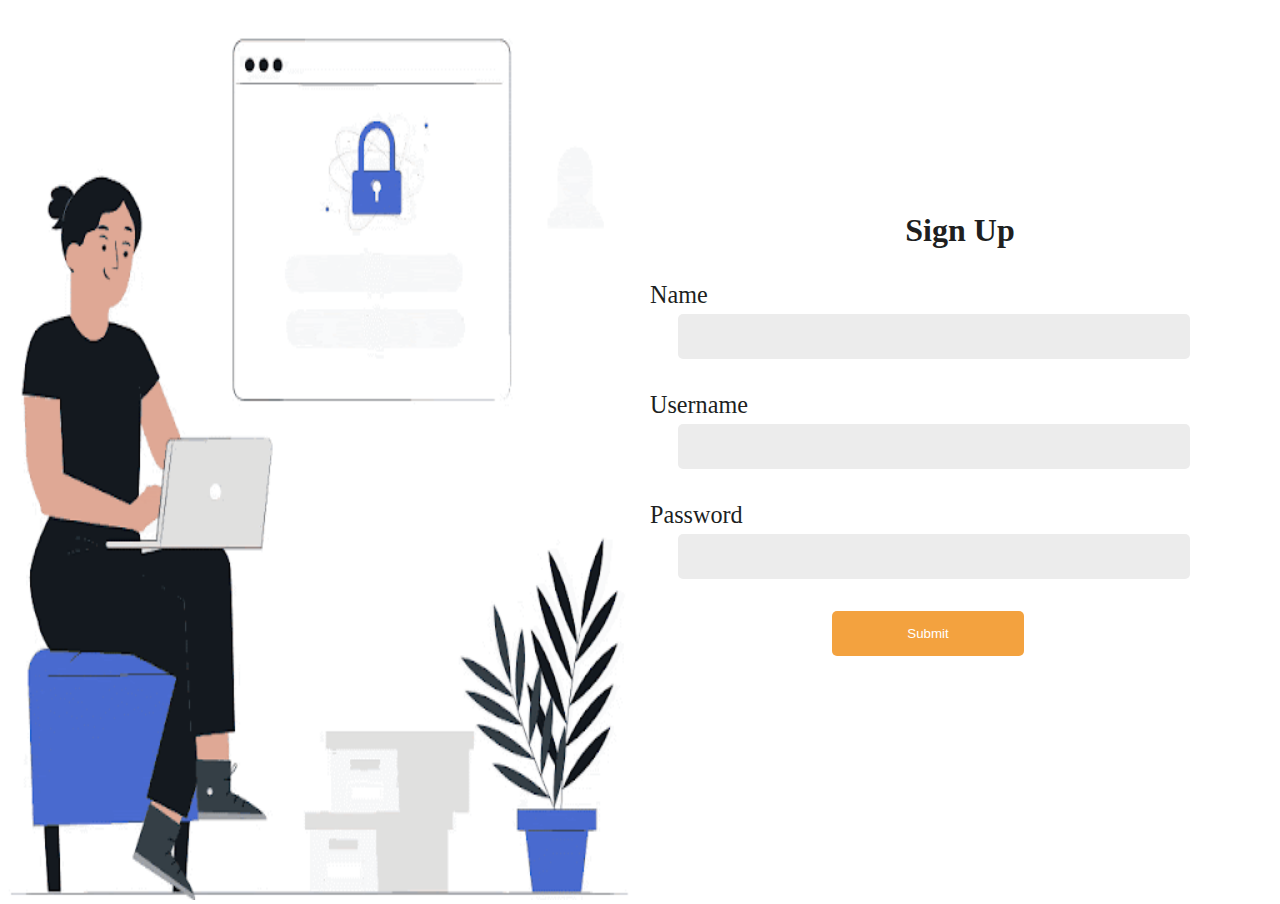
==== signup.html @ 81f932b2 "Add files via upload" ====
<!DOCTYPE html>
<html lang="en">
<head>
    <meta charset="UTF-8">
    <meta name="viewport" content="width=device-width, initial-scale=1.0">
    <title>Document</title>
    <link rel="stylesheet" href="signup.css">
</head>
<body>
    <div class="frm">
        <div class="gif">
            <img src="login1.gif" alt="image">
        </div>
        <form>
            <h2>Sign Up</h2>
            <label for="name">Name</label>
            <input type="text" name="name" id="name" required>
            <label for="username">Username</label>
            <input type="text" name="uname" id="username" required>
            <label for="password">Password</label>
            <input type="password" name="pass" id="password" required>
            <button id="submit">Submit</button></button>
            <p id="msg"></p>
                
        </form>
    </div>
    <script src="signup.js"></script>
</body>
</html>
---- signup.css ----
*{
    margin: 0;
    padding: 0;
}
.gif{
    width: 50%;
}
.gif img{
    width: 100%;
    height: 100vh
}
.frm{
    width: 100%;
    height: 100vh;
    display: flex;
    /* justify-content: center;
    align-items: center; */
    background-color: rgb(84, 77, 77);
}
form {
    color: #201f1f;
    display: flex;
    flex-direction: column;
    justify-content: center;
    height: 100vh;
    width: 50%;
    background-color: rgb(255 255 255);
    /* box-shadow: 1px 5px 10px #e9e9e9; */
}
form label{
    font-size: 151%;
    margin-top: 5%;
    padding-left: 10px;
}
form input {
    margin-top: 5px;
    height: 5%;
    width: 80%;
    border-radius: 5px;
    margin-left: 6%;
    border: none;
    background-color: #ececec;
}
button {
    color: white;
    margin-top: 5%;
    width: 30%;
    margin-left: 30%;
    height: 5%;
    border: none;
    border-radius: 5px;
    background-color: rgb(243, 162, 63);
}
#msg {
    margin-top: 5%;
    font-size: larger;
    color: red;
    text-decoration: underline;
}
#msg2{
    margin-top: 5%;
    font-size: larger;
}
#msg2 a{
    text-decoration: none;
    color: rgb(0, 68, 163);
}
h2{
    text-align: center;
    font-size: 200%;
}
@media (min-width:300px) and (max-width:750px){
    .frm {
        width: 100%;
        height: 100vh;
        display: flex;
        flex-direction: column;
    }
    .gif {
        width: 100%;
        height: 40vh;
    }
    .gif img {
        width: 100%;
        height: 40vh;
    }
     form {
        color: #201f1f;
        display: flex;
        flex-direction: column;
        justify-content: center;
        height: 100vh;
        width: 100%;
        background-color: rgb(255 255 255);
        /* box-shadow: 1px 5px 10px #e9e9e9; */
    }
    form label {
        font-size: 151%;
        margin-top: 5%;
        padding-left: 10px;
    }
    form input {
        margin-top: 5px;
        height: 6%;
        width: 80%;
        border-radius: 5px;
        margin-left: 6%;
        border: none;
        background-color: #ececec;
    }
    button {
        color: white;
        margin-top: 5%;
        width: 30%;
        margin-left: 30%;
        height: 7%;
        border: none;
        border-radius: 5px;
        background-color: rgb(223, 164, 36);
    }
    #msg {
        margin-top: 5%;
        font-size: larger;
        color: red;
        text-decoration: underline;
    }
    #msg2{
        margin-top: 5%;
        font-size: larger;
    }
    #msg2 a{
        text-decoration: none;
        color: rgb(0, 68, 163);
    }
}
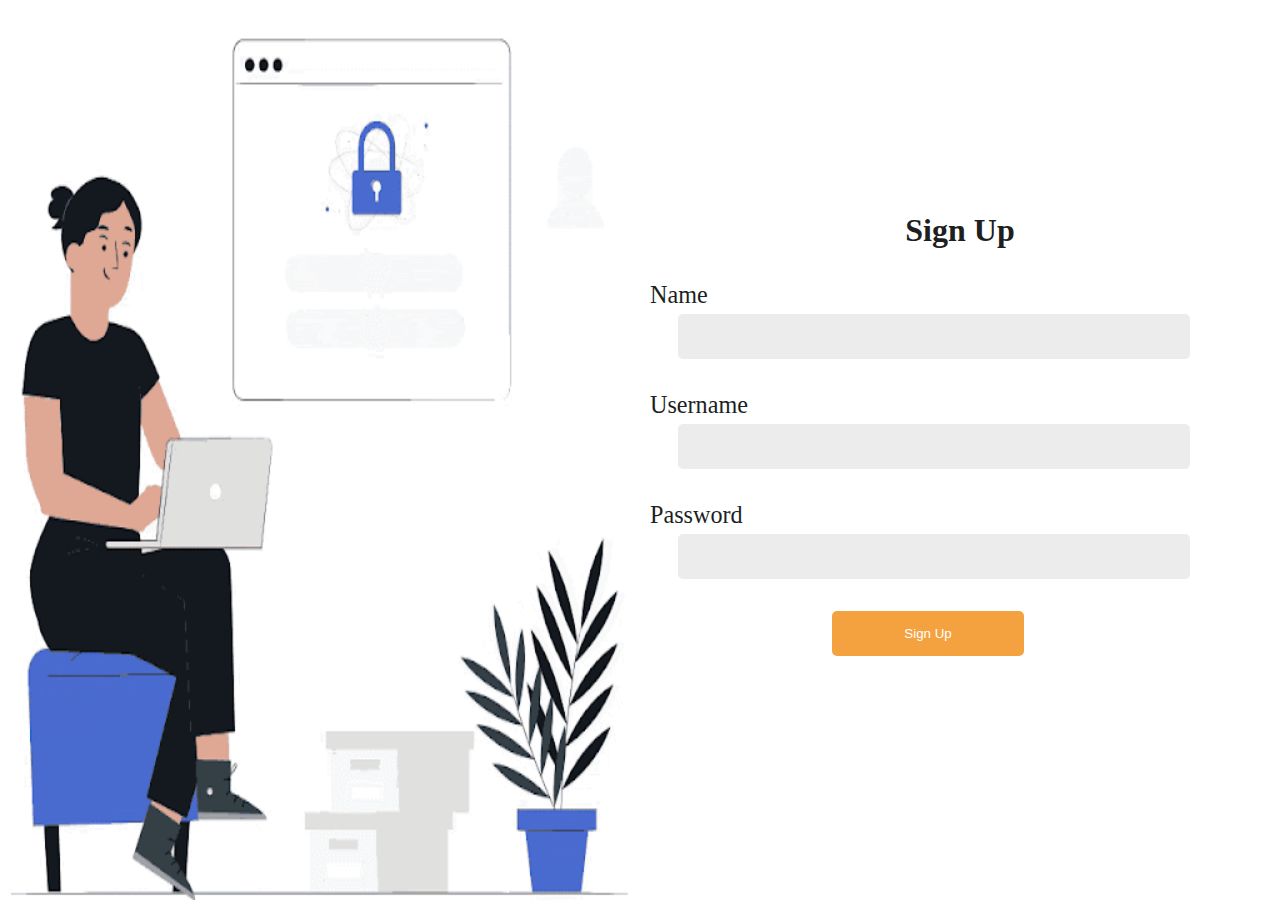
==== commit 6d8309d4: "Update signup.html" ====
--- a/signup.html
+++ b/signup.html
@@ -19,11 +19,11 @@
             <input type="text" name="uname" id="username" required>
             <label for="password">Password</label>
             <input type="password" name="pass" id="password" required>
-            <button id="submit">Submit</button></button>
+            <button id="submit">Sign Up</button>
             <p id="msg"></p>
                 
         </form>
     </div>
     <script src="signup.js"></script>
 </body>
-</html>+</html>
